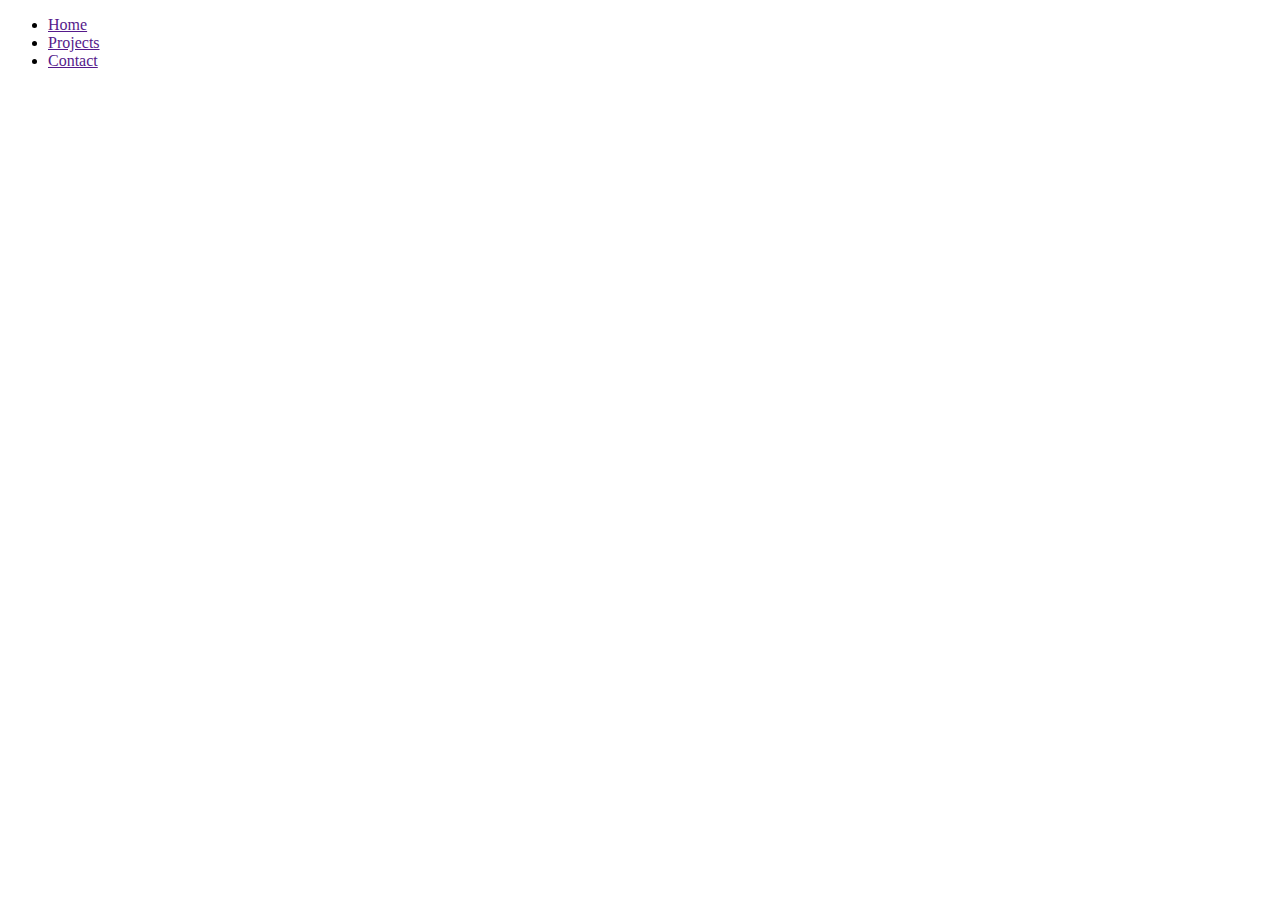
==== Portfolio/index.html @ 72c042be "Create HTML file and boiler" ====
<!DOCTYPE html>
<html lang="en">
<head>
    <meta charset="UTF-8">
    <meta name="viewport" content="width=device-width, initial-scale=1.0">
    <title>Gideon Epa | Portfolio</title>
</head>
<body>
    <header>
        <nav>
            <ul>
                <li><a href="">Home</a></li>
                <li><a href="">Projects</a></li>
                <li><a href="">Contact</a></li>
            </ul>
        </nav>
    </header>
    <main>
        <section class="about-me"></section>
        <section class="projects"></section>
        <section class="skills"></section>
        <section class="contact"></section>
    </main>
    <footer>

    </footer>
</body>
</html>
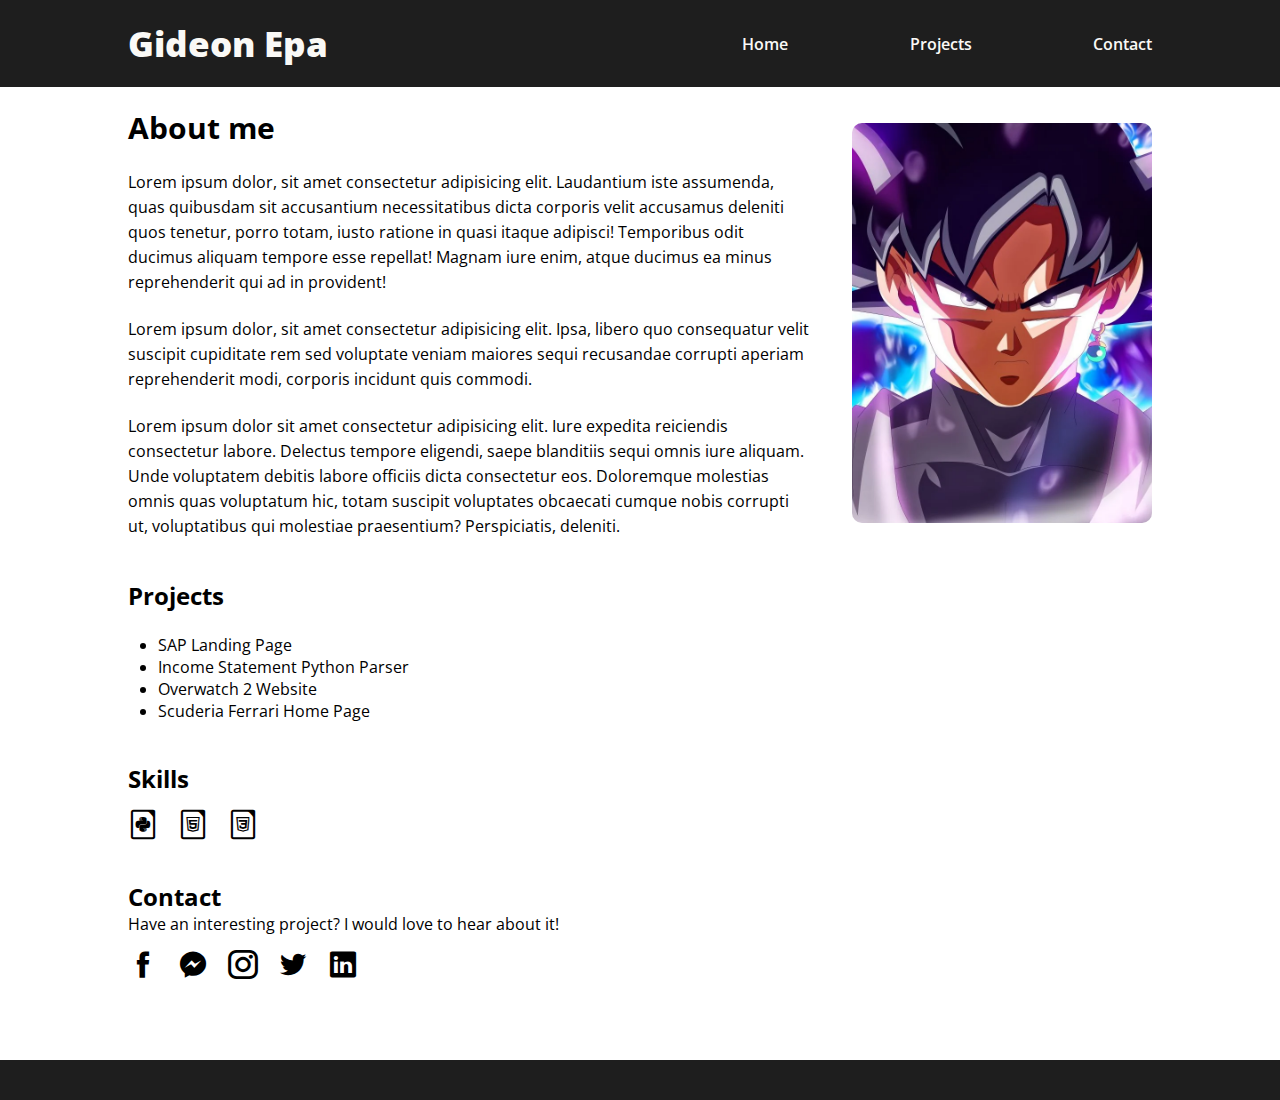
==== commit ba35ec45: "Create basic landing page for my portfolio" ====
--- a/Portfolio/index.html
+++ b/Portfolio/index.html
@@ -3,10 +3,17 @@
 <head>
     <meta charset="UTF-8">
     <meta name="viewport" content="width=device-width, initial-scale=1.0">
-    <title>Gideon Epa | Portfolio</title>
+    <title>Document</title>
+    <link rel="stylesheet" href="style.css">
+    <link rel="preconnect" href="https://fonts.googleapis.com">
+    <link rel="preconnect" href="https://fonts.gstatic.com" crossorigin>
+    <link href="https://fonts.googleapis.com/css2?family=Open+Sans:ital,wght@0,300..800;1,300..800&display=swap" rel="stylesheet">
+    <script src="./java.js"></script>
+    <link rel="stylesheet" href="./icofont/icofont.min.css">
 </head>
 <body>
-    <header>
+    <header class="container">
+        <h1>Gideon Epa</h1>
         <nav>
             <ul>
                 <li><a href="">Home</a></li>
@@ -16,13 +23,47 @@
         </nav>
     </header>
     <main>
-        <section class="about-me"></section>
-        <section class="projects"></section>
-        <section class="skills"></section>
-        <section class="contact"></section>
+        <section class="about container">
+            <div class="about-text">
+                <h2>About me</h2> <br>
+                <p>Lorem ipsum dolor, sit amet consectetur adipisicing elit. Laudantium iste assumenda, quas quibusdam sit accusantium necessitatibus dicta corporis velit accusamus deleniti quos tenetur, porro totam, iusto ratione in quasi itaque adipisci! Temporibus odit ducimus aliquam tempore esse repellat! Magnam iure enim, atque ducimus ea minus reprehenderit qui ad in provident!</p> <br>
+                <p>Lorem ipsum dolor, sit amet consectetur adipisicing elit. Ipsa, libero quo consequatur velit suscipit cupiditate rem sed voluptate veniam maiores sequi recusandae corrupti aperiam reprehenderit modi, corporis incidunt quis commodi.</p>
+                <br>
+                <p>Lorem ipsum dolor sit amet consectetur adipisicing elit. Iure expedita reiciendis consectetur labore. Delectus tempore eligendi, saepe blanditiis sequi omnis iure aliquam. Unde voluptatem debitis labore officiis dicta consectetur eos. Doloremque molestias omnis quas voluptatum hic, totam suscipit voluptates obcaecati cumque nobis corrupti ut, voluptatibus qui molestiae praesentium? Perspiciatis, deleniti.</p>
+            </div>
+            <img src="./resources/images/goku-pfp.webp" alt="">
+        </section>
+        <article class="projects container">
+            <h2>Projects</h2> <br>
+            <ul>
+                <li>SAP Landing Page</li>
+                <li>Income Statement Python Parser</li>
+                <li>Overwatch 2 Website</li>
+                <li>Scuderia Ferrari Home Page</li>
+            </ul>
+        </article>
+        <article class="skills container">
+            <h2>Skills</h2>
+            <div class="icon-holder">
+                <i class="icofont-file-python"></i>
+                <i class="icofont-file-html5"></i>
+                <i class="icofont-file-css"></i>
+            </div>
+        </article>
+        <article class="contact container">
+            <h2>Contact</h2>
+            <p>Have an interesting project? I would love to hear about it!</p>
+            <div class="icon-holder">
+                <i class="icofont-facebook"></i>
+                <i class="icofont-facebook-messenger"></i>
+                <i class="icofont-instagram"></i>
+                <i class="icofont-twitter"></i>
+                <i class="icofont-linkedin"></i>
+
+
+            </div>
+        </article>
     </main>
-    <footer>
-
-    </footer>
+    <footer class="container"></footer>
 </body>
 </html>--- a/Portfolio/style.css
+++ b/Portfolio/style.css
@@ -0,0 +1,116 @@
+/* Style Reset */
+* {
+    padding: 0;
+    margin: 0;
+    box-sizing: border-box;
+    font-family: 'Open Sans';
+}
+
+/* Unversal Styles */
+:root {
+    --black: #1e1e1e;
+    --white: #FAF9F6;
+}
+
+.container {
+    width: 100%;
+    height: auto;
+    padding: 20px 10%;
+}
+
+/* Header */
+header {
+    width: 100%;
+    height: 60px;
+    display: flex;
+    justify-content: space-between;
+    align-items: center;
+
+    background-color: var(--black) ;
+    color: var(--white);
+}
+header h1 {
+    font-weight: 800;
+    font-size: 35px;
+}
+header nav {
+    width: 40%;
+}
+header nav ul {
+    display: flex;
+    list-style-type: none;
+    justify-content: space-between;
+    align-items: center;
+}
+header nav ul li a {
+    text-decoration: none;
+    color: var(--white);
+    font-weight: 600;
+}
+
+/* Main */
+main {
+    width: 100%;
+    height: auto;
+}
+
+/* About */
+.about {
+    display: flex;
+    justify-content: center;
+    align-items: center;
+    gap: 40px;
+
+}
+.about h2 {
+    font-size: 30px;
+}
+.about p {
+    line-height: 25px;
+}
+.about img {
+    width: 300px;
+    height: 400px;
+    object-fit: cover;
+    border-radius: 10px;
+}
+
+
+/* Projects */
+.projects {
+
+}
+.projects ul {
+    margin-left: 30px;
+}
+
+/* Skills */
+.skills {
+
+
+}
+
+/* Contact */
+.contact {
+    margin-bottom: 60px;
+}
+
+/* icon holder */
+.icon-holder {
+    width: 100%;
+    font-size: 30px;
+    display: flex;
+    justify-content: start;
+    align-items: center;
+    gap: 20px;
+    padding-top: 15px;
+}
+
+/* Footer */
+footer {
+    width: 100%;
+    height: 200px;
+
+    background: var(--black);
+    color: var(--white);
+}
